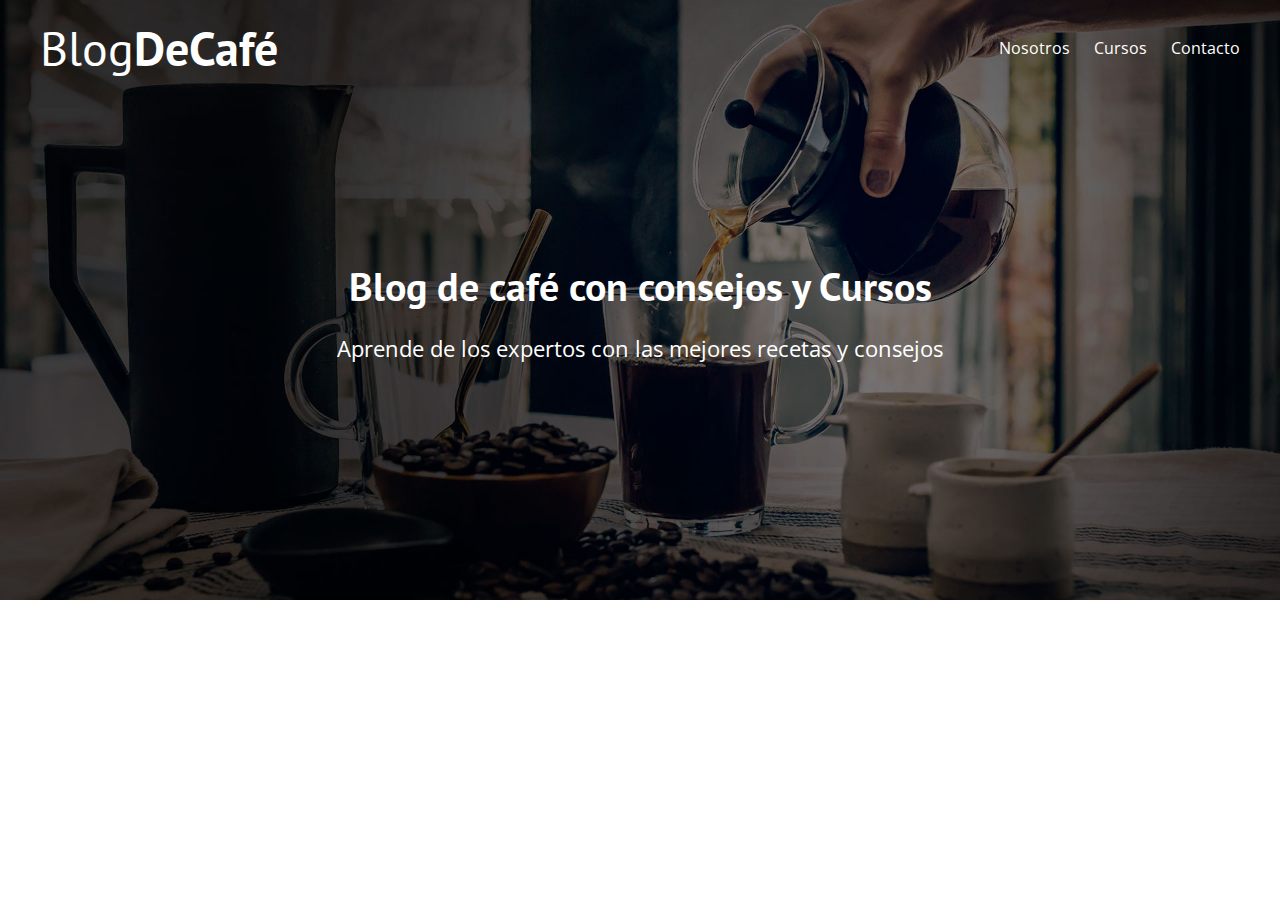
==== index.html @ 47571d79 "Subir archivos y Header terminado" ====
<!DOCTYPE html>
<html lang="es">
<head>
    <meta charset="UTF-8">
    <meta name="viewport" content="width=device-width, initial-scale=1.0">
    <meta http-equiv="X-UA-Compatible" content="ie=edge">
    <link href="https://fonts.googleapis.com/css?family=Open+Sans|PT+Sans:400,700" rel="stylesheet">
    <link rel="stylesheet" href="css/normalize.css">
    <link rel="stylesheet" href="css/estilos.css">
    <title>Café</title>
</head>
<body>
    <header class="site-header">
        <div class="contenedor">
            <div class="barra">
                <a href="/">
                    <h1 class="no-margin">Blog<span>DeCafé</span></h1>
                </a>
            
                <nav class="navegacion">
                    <a href="nosotros.html">Nosotros</a>
                    <a href="cursos.html">Cursos</a>
                    <a href="contacto.html">Contacto</a>
                </nav>
            </div><!--.barra-->
                <div class="texto-header centrar-texto">
                    <h2 class="no-margin">Blog de café con consejos y Cursos</h2>
                    <p class="no-margin">Aprende de los expertos con las mejores recetas y consejos</p>
                </div>      
        </div><!--.contenedor-->
    </header>    
</body>
</html>
---- css/estilos.css ----
/*
 
 Yb    dP    db    88""Yb 88    db    88""Yb 88     888888 .dP"Y8 
  Yb  dP    dPYb   88__dP 88   dPYb   88__dP 88     88__   `Ybo." 
   YbdP    dP__Yb  88"Yb  88  dP__Yb  88""Yb 88  .o 88""   o.`Y8b 
    YP    dP""""Yb 88  Yb 88 dP""""Yb 88oodP 88ood8 888888 8bodP' 
 
*/
:root {
    /* Colores */
    --textoHeader : #FFFFFF;
    /* Fuentes */
    --fuentePrimaria  : 'Open Sans', sans-serif;
    --fuenteSecundaria: 'PT Sans', sans-serif;
}
html {
    box-sizing: border-box;
    font-size: 62.5% /** 1rem = 10px **/
}
*,
*:before,
*:after {
    box-sizing: inherit;
}
body {
    font-family: var(--fuentePrimaria);
    font-size: 1.6rem;
    line-height: 2;
}
/*
 
  dP""b8 88      dP"Yb  88""Yb    db    88     888888 .dP"Y8 
 dP   `" 88     dP   Yb 88__dP   dPYb   88     88__   `Ybo." 
 Yb  "88 88  .o Yb   dP 88""Yb  dP__Yb  88  .o 88""   o.`Y8b 
  YboodP 88ood8  YbodP  88oodP dP""""Yb 88ood8 888888 8bodP' 
 
*/
.contenedor {
    max-width: 1200px;
    margin: 0 auto;
}
h1, h2, h3, h4 {
    font-family: var(--fuenteSecundaria);
}
h1 {
    font-size: 4.8rem;
}
h2 {
    font-size: 4rem;
}
h3 {
    font-size: 3.2rem;
}
h4 {
    font-size: 2.8rem;
}
img {
    max-width: 100%;
}
/*
 
 88   88 888888 88 88     88 8888b.     db    8888b.  888888 .dP"Y8 
 88   88   88   88 88     88  8I  Yb   dPYb    8I  Yb 88__   `Ybo." 
 Y8   8P   88   88 88  .o 88  8I  dY  dP__Yb   8I  dY 88""   o.`Y8b 
 `YbodP'   88   88 88ood8 88 8888Y"  dP""""Yb 8888Y"  888888 8bodP' 
 
*/
.centrar-texto {
    text-align: center;
}
.no-margin {
    margin: 0;
}
/*
 
 88  88 888888    db    8888b.  888888 88""Yb 
 88  88 88__     dPYb    8I  Yb 88__   88__dP 
 888888 88""    dP__Yb   8I  dY 88""   88"Yb  
 88  88 888888 dP""""Yb 8888Y"  888888 88  Yb 
 
*/
@media (min-width: 768px) {
    .barra {
        display: flex;
        justify-content: space-between;
        align-items: center;
    }
}
.site-header {
    background-image: url(../img/banner.jpg);
    background-repeat: no-repeat;
    background-position: center center;
    height: 60rem;
    background-size: cover;
}
.site-header a {
    color: var(--textoHeader);
    text-decoration: none;
}
.site-header h1 {
    text-align: center;
    font-weight: 400;
}
.site-header h1 span {
    font-weight: 700;
}
/* Navegación */
.navegacion a {
    text-align: center;
    display: block;
    font-size: 1.6rem;
}
@media (min-width: 768px) {
    .navegacion a {
        display: inline;
        margin-right: 2rem;
    }
    .navegacion a:last-of-type {
        margin: 0;
    }
}
/* Header texto */
.texto-header {
    color: var(--textoHeader);
    text-align: center;
    margin-top: 5rem;
}
@media (min-width: 768px) {
    .texto-header {
        margin-top: 15rem;
    }
}
.texto-header p {
    font-size: 2.2rem;
}
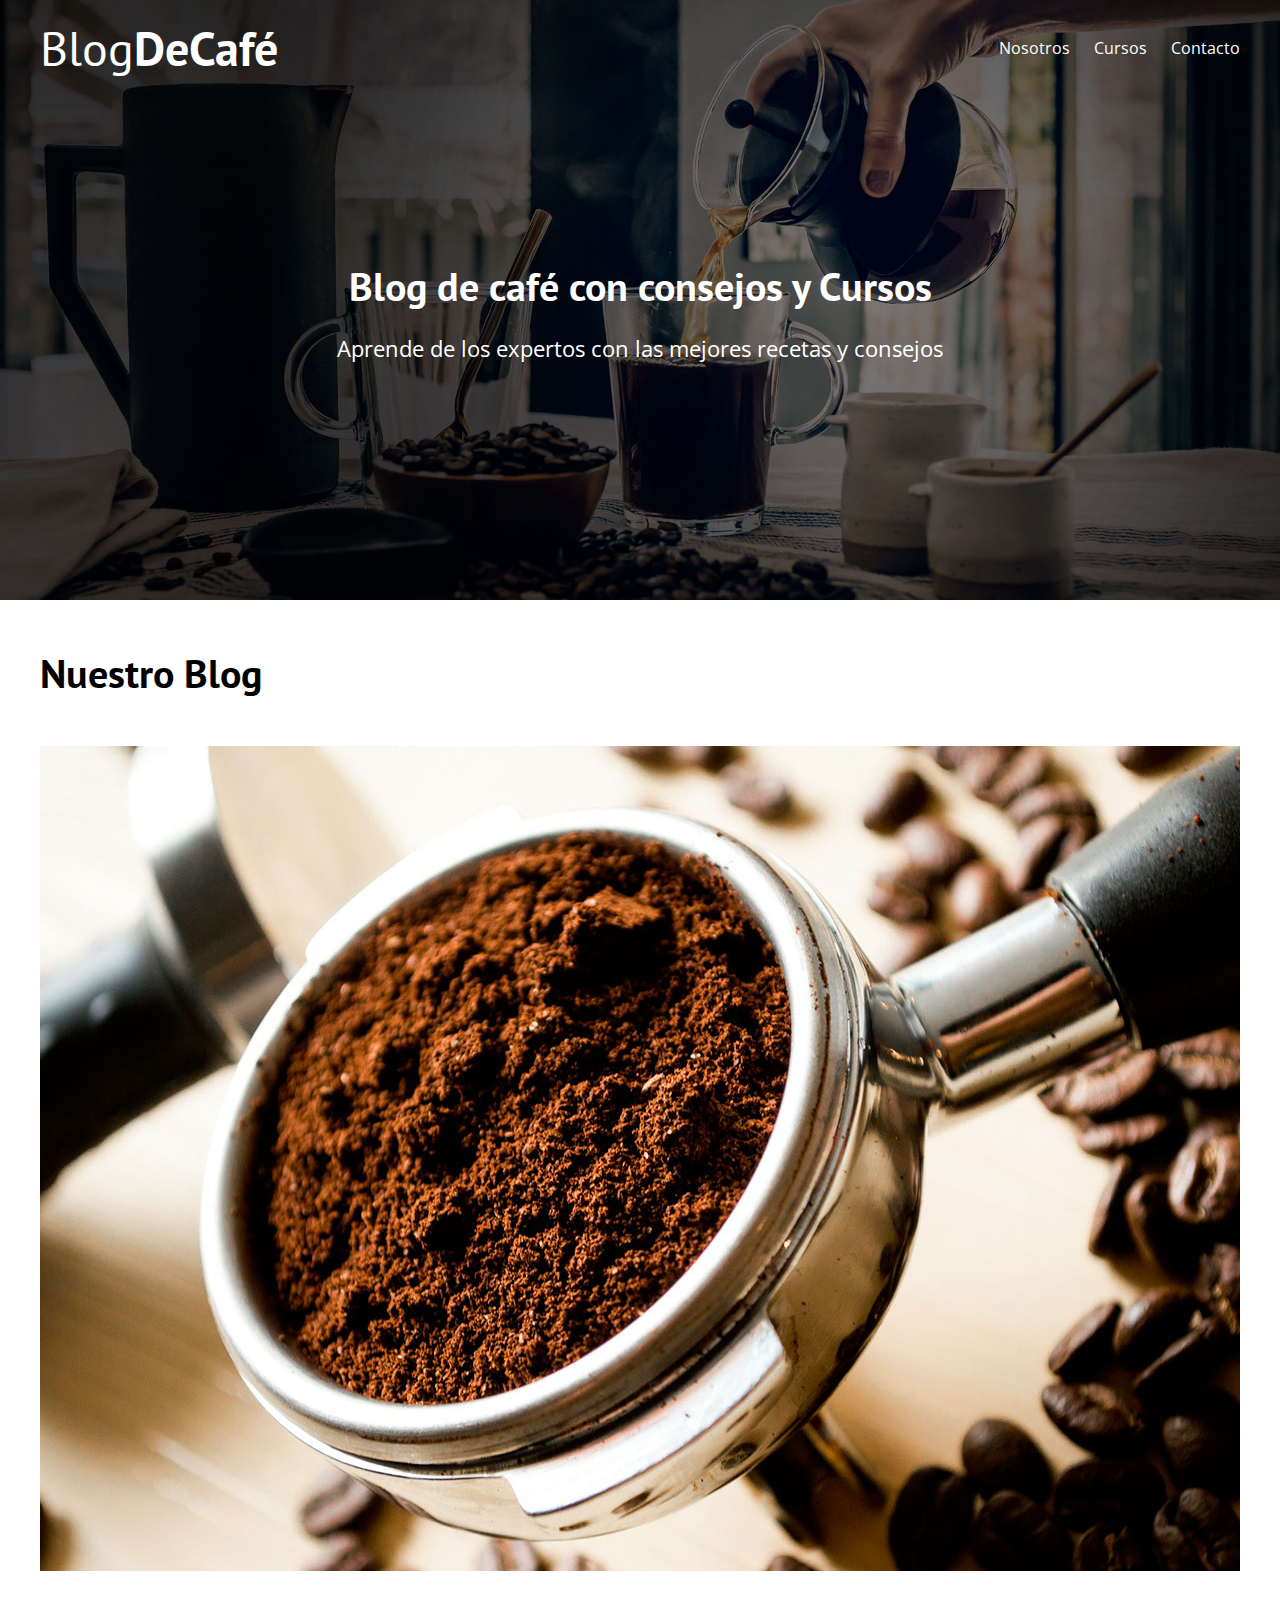
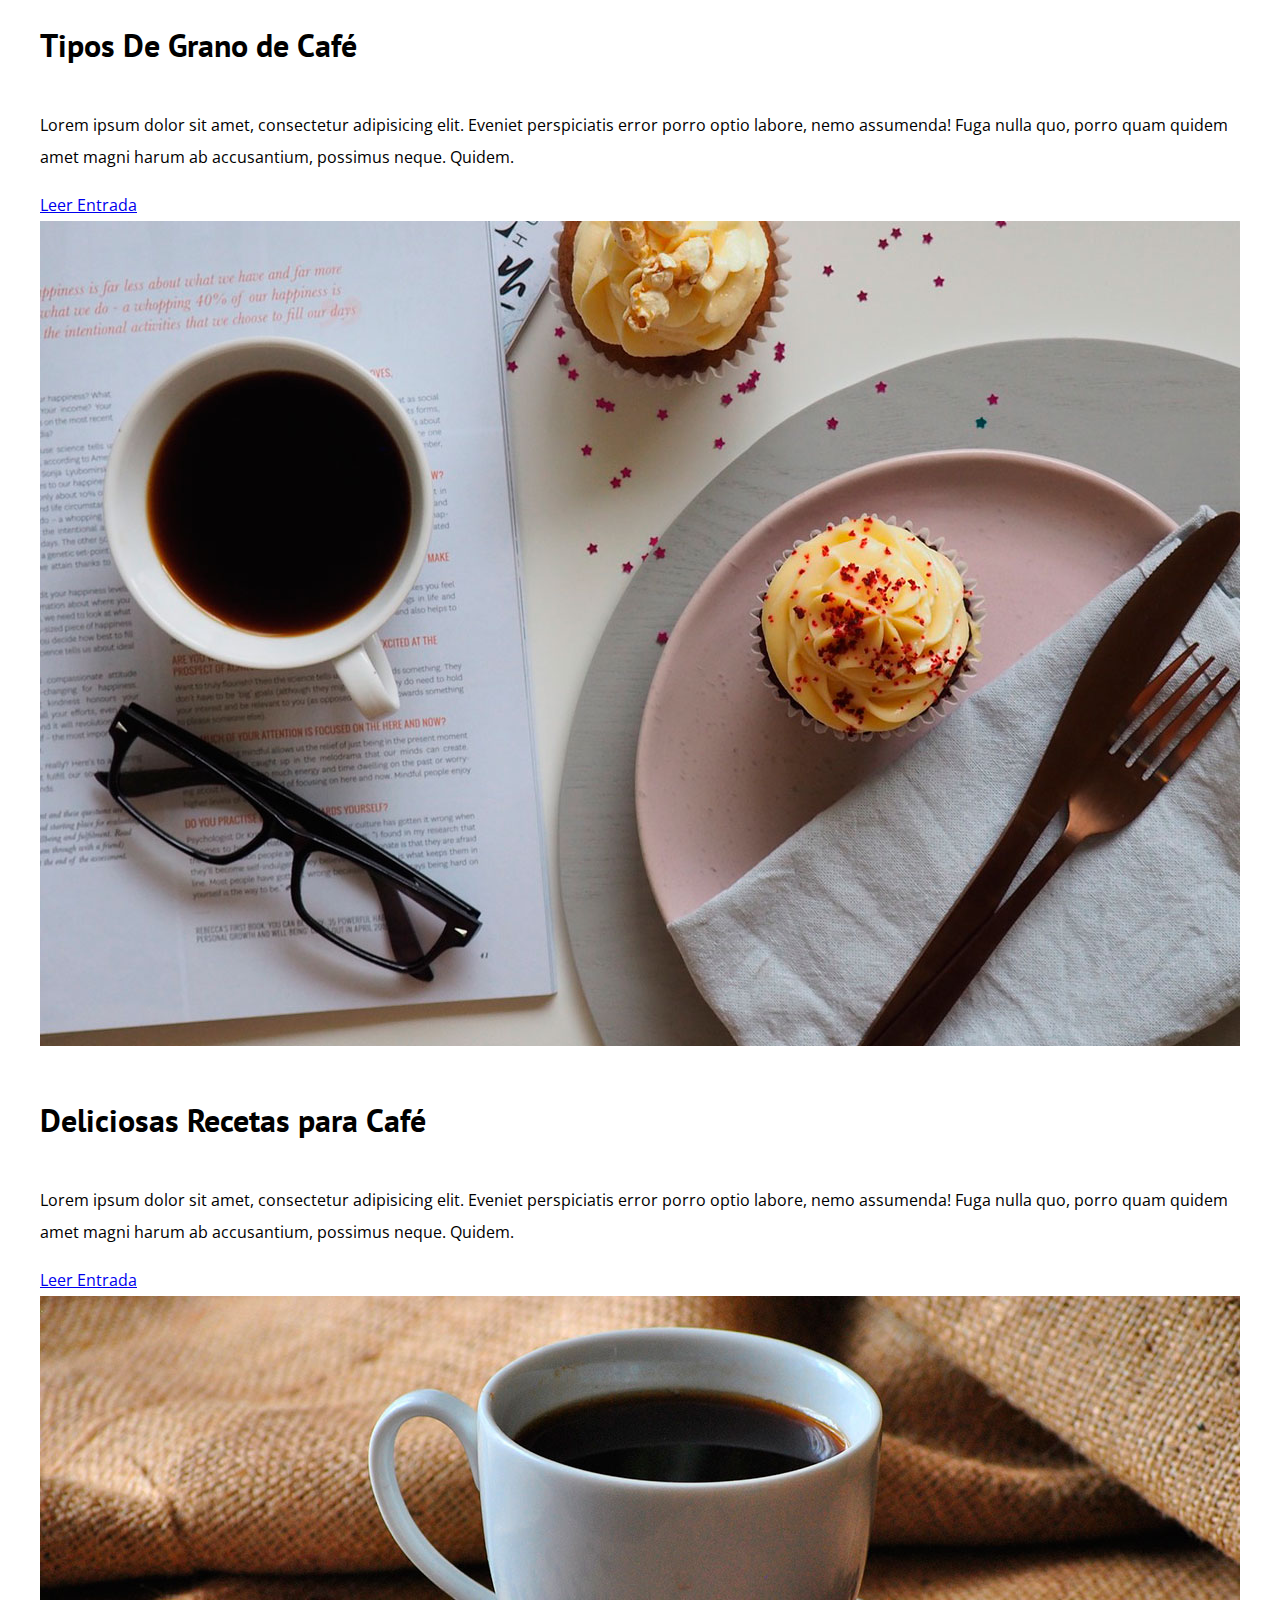
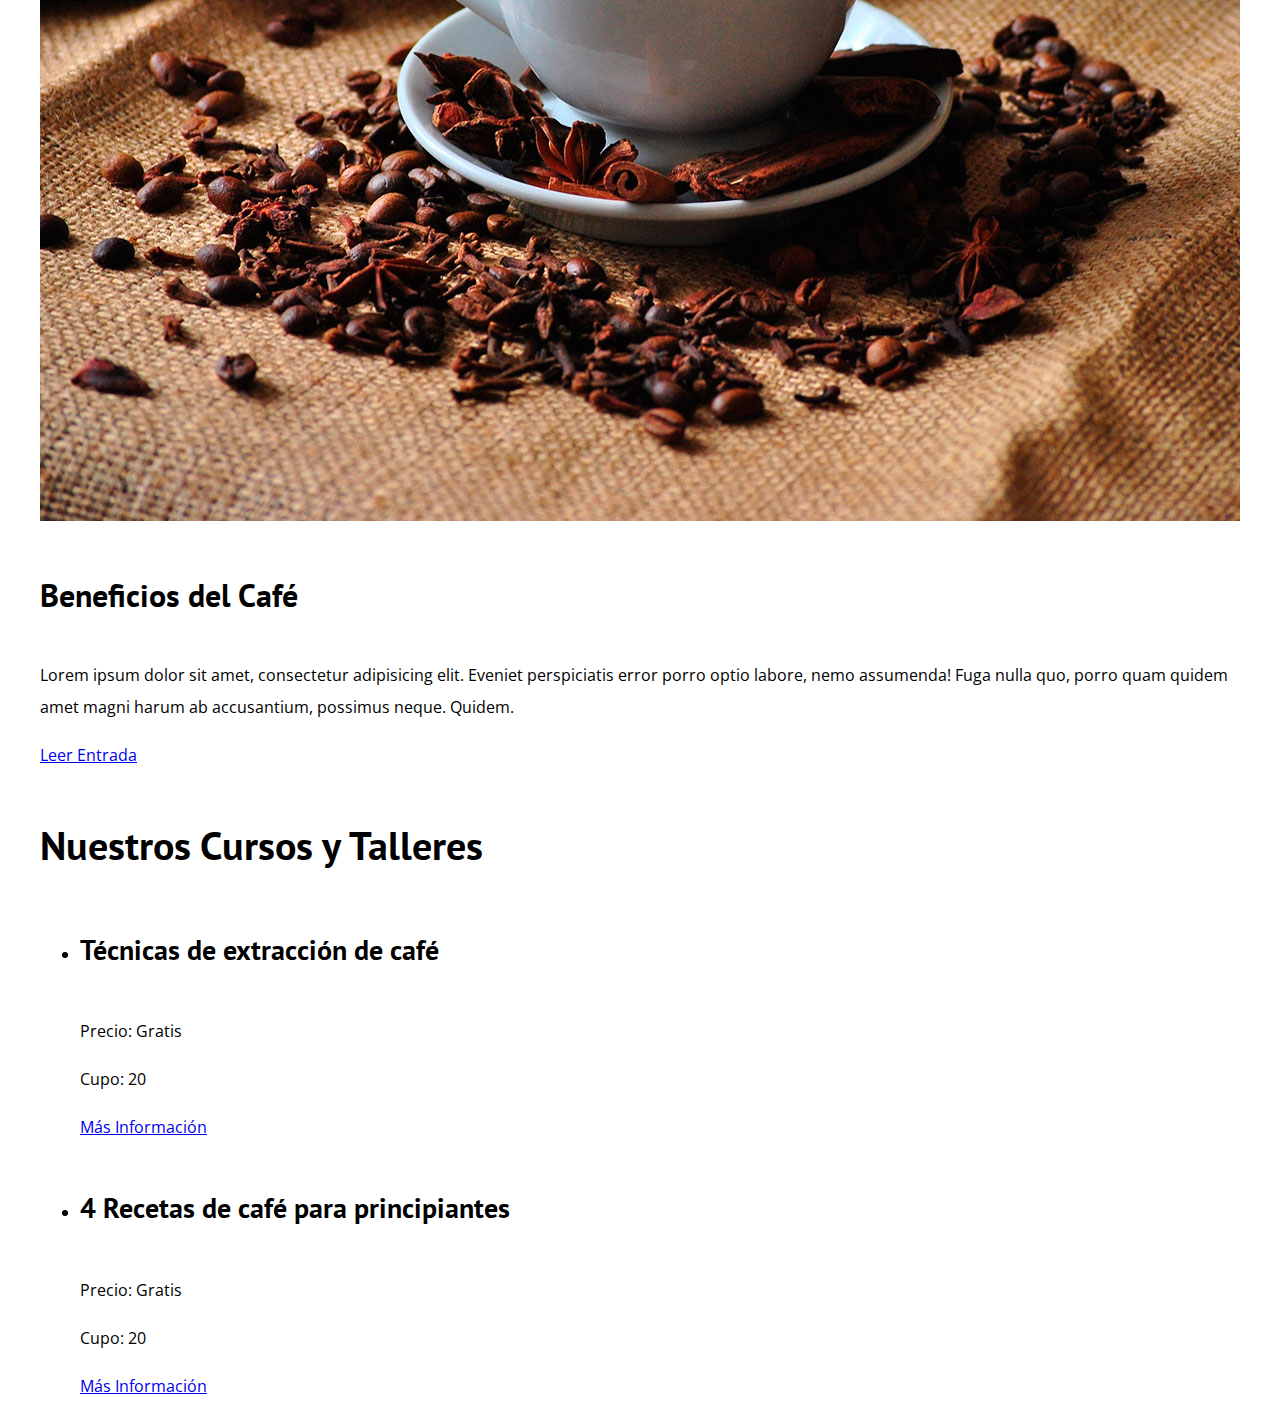
==== commit 9cf89756: "Contenido html blog" ====
--- a/index.html
+++ b/index.html
@@ -7,7 +7,7 @@
     <link href="https://fonts.googleapis.com/css?family=Open+Sans|PT+Sans:400,700" rel="stylesheet">
     <link rel="stylesheet" href="css/normalize.css">
     <link rel="stylesheet" href="css/estilos.css">
-    <title>Café</title>
+    <title>Café Express</title>
 </head>
 <body>
     <header class="site-header">
@@ -28,6 +28,59 @@
                     <p class="no-margin">Aprende de los expertos con las mejores recetas y consejos</p>
                 </div>      
         </div><!--.contenedor-->
-    </header>    
+    </header>
+    <div class="contenido-principal contenedor">
+        <main class="blog">
+            <h2>Nuestro Blog</h2>
+            <article class="entrada-blog">
+                <div class="imagen">
+                    <img src="img/blog1.jpg" alt="Imagen blog">
+                </div><!--.imagen-->
+                <div class="contenido-blog">
+                    <h3>Tipos De Grano de Café</h3>
+                    <p>Lorem ipsum dolor sit amet, consectetur adipisicing elit. Eveniet perspiciatis error porro optio labore, nemo assumenda! Fuga nulla quo, porro quam quidem amet magni harum ab accusantium, possimus neque. Quidem.</p>
+                    <a href="entrada.html" class="btn btn-primario">Leer Entrada</a>
+                </div>
+            </article>
+            <article class="entrada-blog">
+                <div class="imagen">
+                    <img src="img/blog2.jpg" alt="Imagen blog">
+                </div><!--.imagen-->
+                <div class="contenido-blog">
+                    <h3>Deliciosas Recetas para Café</h3>
+                    <p>Lorem ipsum dolor sit amet, consectetur adipisicing elit. Eveniet perspiciatis error porro optio labore, nemo assumenda! Fuga nulla quo, porro quam quidem amet magni harum ab accusantium, possimus neque. Quidem.</p>
+                    <a href="entrada.html" class="btn btn-primario">Leer Entrada</a>
+                </div>
+            </article>
+            <article class="entrada-blog">
+                <div class="imagen">
+                    <img src="img/blog3.jpg" alt="Imagen blog">
+                </div><!--.imagen-->
+                <div class="contenido-blog">
+                    <h3>Beneficios del  Café</h3>
+                    <p>Lorem ipsum dolor sit amet, consectetur adipisicing elit. Eveniet perspiciatis error porro optio labore, nemo assumenda! Fuga nulla quo, porro quam quidem amet magni harum ab accusantium, possimus neque. Quidem.</p>
+                    <a href="entrada.html" class="btn btn-primario">Leer Entrada</a>
+                </div>
+            </article>
+        </main>
+        <aside class="cursos">
+            <h2>Nuestros Cursos y Talleres</h2>
+
+            <ul class="cursos-lista">
+                <li class="curso">
+                    <h4>Técnicas de extracción de café</h4>
+                    <p>Precio: <span>Gratis</span></p>
+                    <p>Cupo: <span>20</span></p>
+                    <a href="cursos.html" class="btn btn-secundario">Más Información</a>
+                </li>
+                <li class="curso">
+                    <h4>4 Recetas de café para principiantes</h4>
+                    <p>Precio: <span>Gratis</span></p>
+                    <p>Cupo: <span>20</span></p>
+                    <a href="cursos.html" class="btn btn-secundario">Más Información</a>
+                </li>
+            </ul>
+        </aside>
+    </div>    
 </body>
 </html>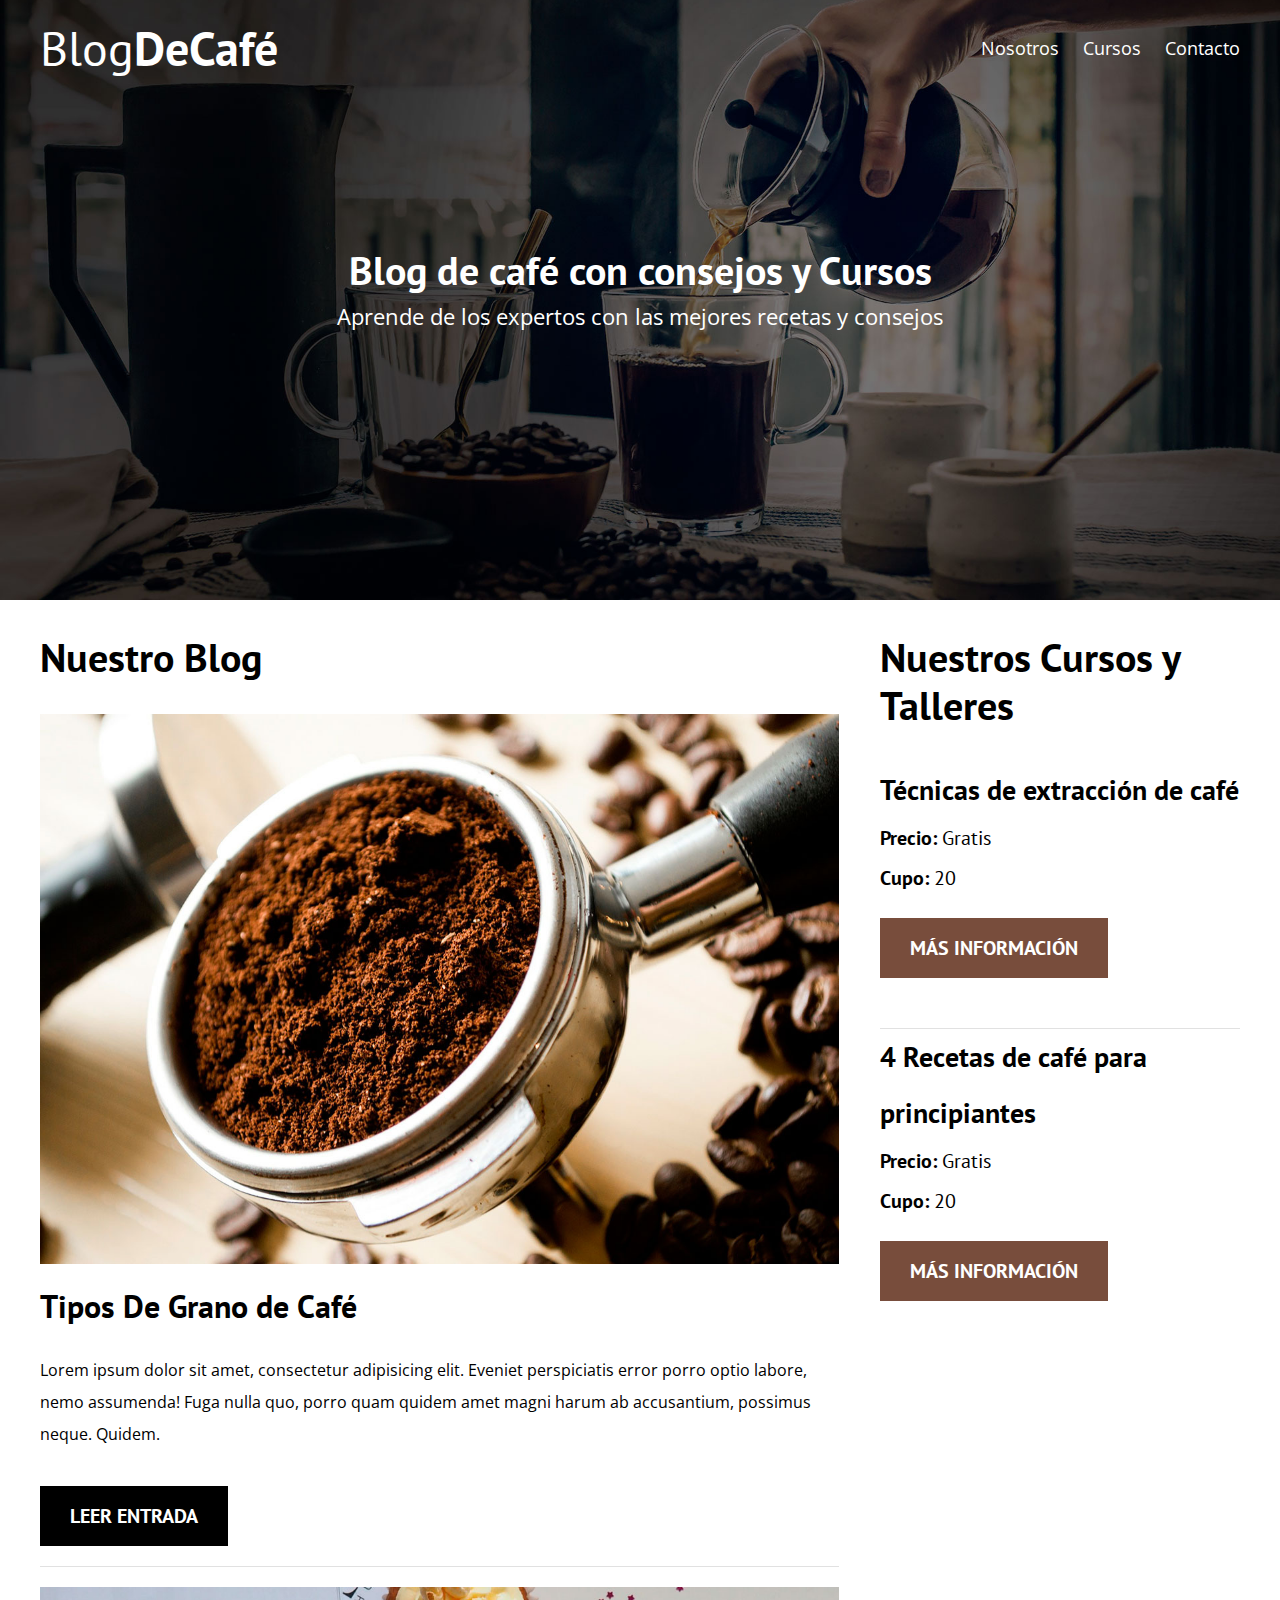
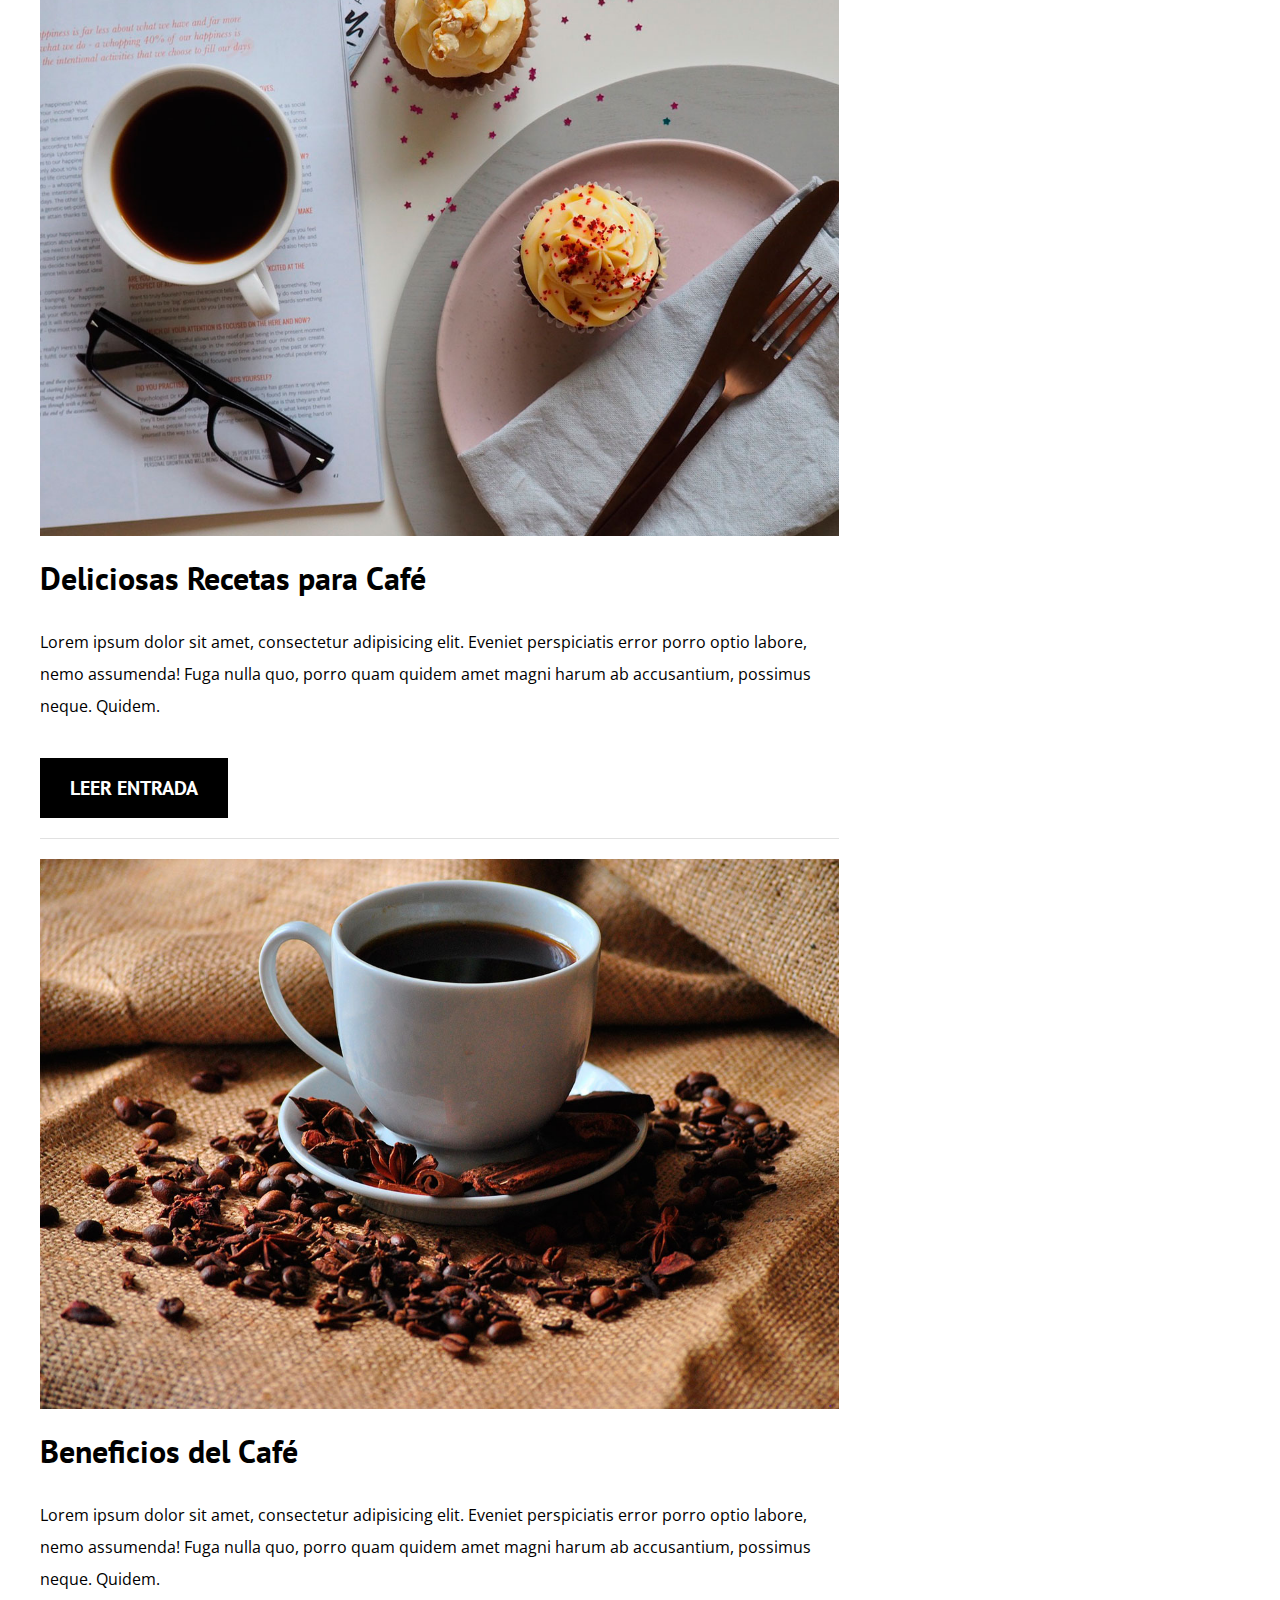
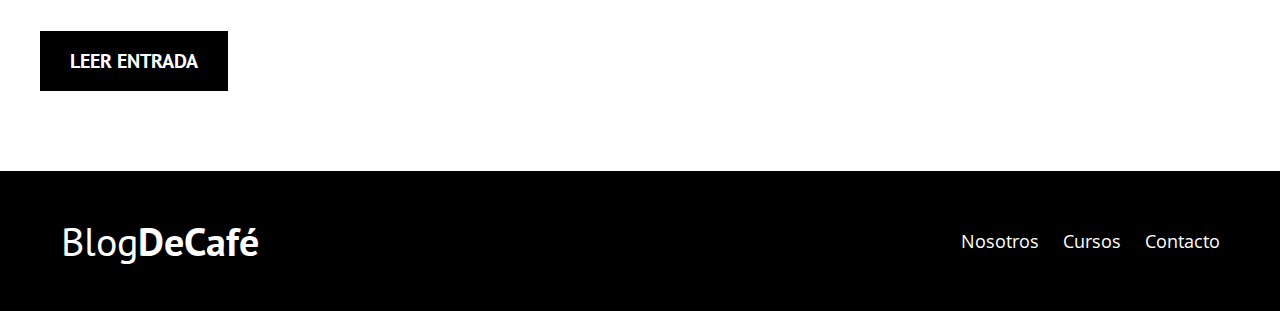
==== commit 4f0f7133: "Estilos css de la  pagina index.html" ====
--- a/index.html
+++ b/index.html
@@ -37,7 +37,7 @@
                     <img src="img/blog1.jpg" alt="Imagen blog">
                 </div><!--.imagen-->
                 <div class="contenido-blog">
-                    <h3>Tipos De Grano de Café</h3>
+                    <h3 class="no-margin">Tipos De Grano de Café</h3>
                     <p>Lorem ipsum dolor sit amet, consectetur adipisicing elit. Eveniet perspiciatis error porro optio labore, nemo assumenda! Fuga nulla quo, porro quam quidem amet magni harum ab accusantium, possimus neque. Quidem.</p>
                     <a href="entrada.html" class="btn btn-primario">Leer Entrada</a>
                 </div>
@@ -47,7 +47,7 @@
                     <img src="img/blog2.jpg" alt="Imagen blog">
                 </div><!--.imagen-->
                 <div class="contenido-blog">
-                    <h3>Deliciosas Recetas para Café</h3>
+                    <h3 class="no-margin">Deliciosas Recetas para Café</h3>
                     <p>Lorem ipsum dolor sit amet, consectetur adipisicing elit. Eveniet perspiciatis error porro optio labore, nemo assumenda! Fuga nulla quo, porro quam quidem amet magni harum ab accusantium, possimus neque. Quidem.</p>
                     <a href="entrada.html" class="btn btn-primario">Leer Entrada</a>
                 </div>
@@ -57,7 +57,7 @@
                     <img src="img/blog3.jpg" alt="Imagen blog">
                 </div><!--.imagen-->
                 <div class="contenido-blog">
-                    <h3>Beneficios del  Café</h3>
+                    <h3 class="no-margin">Beneficios del  Café</h3>
                     <p>Lorem ipsum dolor sit amet, consectetur adipisicing elit. Eveniet perspiciatis error porro optio labore, nemo assumenda! Fuga nulla quo, porro quam quidem amet magni harum ab accusantium, possimus neque. Quidem.</p>
                     <a href="entrada.html" class="btn btn-primario">Leer Entrada</a>
                 </div>
@@ -68,19 +68,32 @@
 
             <ul class="cursos-lista">
                 <li class="curso">
-                    <h4>Técnicas de extracción de café</h4>
-                    <p>Precio: <span>Gratis</span></p>
-                    <p>Cupo: <span>20</span></p>
+                    <h4 class="no-margin">Técnicas de extracción de café</h4>
+                    <p class="no-margin">Precio: <span>Gratis</span></p>
+                    <p class="no-margin">Cupo: <span>20</span></p>
                     <a href="cursos.html" class="btn btn-secundario">Más Información</a>
                 </li>
                 <li class="curso">
-                    <h4>4 Recetas de café para principiantes</h4>
-                    <p>Precio: <span>Gratis</span></p>
-                    <p>Cupo: <span>20</span></p>
+                    <h4 class="no-margin">4 Recetas de café para principiantes</h4>
+                    <p class="no-margin">Precio: <span>Gratis</span></p>
+                    <p class="no-margin">Cupo: <span>20</span></p>
                     <a href="cursos.html" class="btn btn-secundario">Más Información</a>
                 </li>
             </ul>
         </aside>
-    </div>    
+    </div><!--Contenido-principal-->
+    <footer class="site-footer">
+        <div class="contenedor">
+            <div class="barra">
+                <p class="no-margin">Blog<span>DeCafé</span></p>
+
+                <nav class="navegacion">
+                    <a href="nosotros.html">Nosotros</a>
+                    <a href="cursos.html">Cursos</a>
+                    <a href="contacto.html">Contacto</a>
+                </nav>
+            </div>
+        </div>
+    </footer>
 </body>
 </html>--- a/css/estilos.css
+++ b/css/estilos.css
@@ -8,7 +8,10 @@
 */
 :root {
     /* Colores */
-    --textoHeader : #FFFFFF;
+    --textoHeader    : #FFFFFF;
+    --lineaSeparador : #E1E1E1;
+    --botonPrimario  : #000000;
+    --botonSecundario: #784D3C;
     /* Fuentes */
     --fuentePrimaria  : 'Open Sans', sans-serif;
     --fuenteSecundaria: 'PT Sans', sans-serif;
@@ -37,6 +40,7 @@
 */
 .contenedor {
     max-width: 1200px;
+    width: 95%;
     margin: 0 auto;
 }
 h1, h2, h3, h4 {
@@ -47,6 +51,7 @@
 }
 h2 {
     font-size: 4rem;
+    line-height: 1.2;
 }
 h3 {
     font-size: 3.2rem;
@@ -70,6 +75,38 @@
 }
 .no-margin {
     margin: 0;
+}
+
+/*
+ 
+ 88""Yb  dP"Yb  888888  dP"Yb  88b 88 888888 .dP"Y8 
+ 88__dP dP   Yb   88   dP   Yb 88Yb88 88__   `Ybo." 
+ 88""Yb Yb   dP   88   Yb   dP 88 Y88 88""   o.`Y8b 
+ 88oodP  YbodP    88    YbodP  88  Y8 888888 8bodP' 
+ 
+*/
+.btn{
+    display: block;
+    padding: 1rem 3rem;
+    text-align: center;
+    margin: 2rem 0;
+    color: var(--textoHeader);
+    text-decoration: none;
+    font-family: var(--fuenteSecundaria);
+    font-weight: 700;
+    text-transform: uppercase;
+    font-size: 2rem;
+}
+@media (min-width: 768px) {
+    .btn {
+        display: inline-block;
+    }
+}
+.btn-primario{
+    background-color: var(--botonPrimario);
+}
+.btn-secundario{
+    background-color: var(--botonSecundario);
 }
 /*
  
@@ -108,7 +145,9 @@
 .navegacion a {
     text-align: center;
     display: block;
-    font-size: 1.6rem;
+    font-size: 1.8rem;
+    color: var(--textoHeader);
+    text-decoration: none;
 }
 @media (min-width: 768px) {
     .navegacion a {
@@ -133,3 +172,120 @@
 .texto-header p {
     font-size: 2.2rem;
 }
+
+/*
+ 
+  dP""b8  dP"Yb  88b 88          88""Yb 88""Yb 88 88b 88  dP""b8 88 88""Yb    db    88     
+ dP   `" dP   Yb 88Yb88 ________ 88__dP 88__dP 88 88Yb88 dP   `" 88 88__dP   dPYb   88     
+ Yb      Yb   dP 88 Y88 """""""" 88"""  88"Yb  88 88 Y88 Yb      88 88"""   dP__Yb  88  .o 
+  YboodP  YbodP  88  Y8          88     88  Yb 88 88  Y8  YboodP 88 88     dP""""Yb 88ood8 
+ 
+*/
+.contenido-principal{
+    display: flex;
+    flex-wrap: wrap;
+}
+
+.blog,
+.cursos {
+    /* flex-grow: 0;
+    flex-shrink: 0;
+    flex-basis: 100%; */
+    flex: 0 0 100% /*Es lo mismo que lo anterior pero resumido */
+}
+.cursos{
+    order: -1;
+}
+@media (min-width: 768px) {
+    .contenido-principal {
+        justify-content: space-between;
+    }
+    .blog {
+        flex-basis: 66.6%;
+    }
+    .cursos {
+        flex-basis: calc(33.3% - 4rem);
+        order: 2;
+    }
+}
+
+/*
+ 
+  dP"Yb  88""Yb  dP""b8 88  dP"Yb  88b 88    db    88     
+ dP   Yb 88__dP dP   `" 88 dP   Yb 88Yb88   dPYb   88     
+ Yb   dP 88"""  Yb      88 Yb   dP 88 Y88  dP__Yb  88  .o 
+  YbodP  88      YboodP 88  YbodP  88  Y8 dP""""Yb 88ood8 
+ 
+*/
+/* Otra manera de presentarlo con imagenes pequeñas*/
+/* .entrada-blog{
+    display: flex;
+    justify-content: space-between;
+}
+.entrada-blog .imagen {
+    flex: 0 0 40%;
+}
+.entrada-blog .contenido-blog{
+    flex: 0 0 calc(60% - 2rem)
+} */
+
+/* Ingresar una linea como separadaor */
+.entrada-blog {
+    margin-bottom: 2rem;
+    border-bottom: 1px solid var(--lineaSeparador);
+}
+.entrada-blog:last-of-type{
+    border: none;
+}
+
+/*
+ 
+  dP""b8 88   88 88""Yb .dP"Y8  dP"Yb  .dP"Y8     .dP"Y8 88 8888b.  888888 88""Yb    db    88""Yb 
+ dP   `" 88   88 88__dP `Ybo." dP   Yb `Ybo."     `Ybo." 88  8I  Yb 88__   88__dP   dPYb   88__dP 
+ Yb      Y8   8P 88"Yb  o.`Y8b Yb   dP o.`Y8b     o.`Y8b 88  8I  dY 88""   88""Yb  dP__Yb  88"Yb  
+  YboodP `YbodP' 88  Yb 8bodP'  YbodP  8bodP'     8bodP' 88 8888Y"  888888 88oodP dP""""Yb 88  Yb 
+ 
+*/
+.cursos-lista{
+    padding: 0;
+    list-style: none;
+}
+.curso{
+    padding-bottom: 3rem;
+    border-bottom: 1px solid var(--lineaSeparador);
+}
+.curso:last-of-type{
+    border: none;
+}
+.curso p{
+    font-family: var(--fuenteSecundaria);
+    font-weight: 700;
+    font-size: 2rem;
+}
+.curso span{
+    font-weight: 400;
+}
+
+/*
+ 
+ 888888  dP"Yb   dP"Yb  888888 888888 88""Yb 
+ 88__   dP   Yb dP   Yb   88   88__   88__dP 
+ 88""   Yb   dP Yb   dP   88   88""   88"Yb  
+ 88      YbodP   YbodP    88   888888 88  Yb 
+ 
+*/
+.site-footer{
+    background-color: var(--botonPrimario);
+    padding: 3rem;
+    margin-top: 4rem;
+}
+.site-footer p{
+    color: var(--textoHeader);
+    font-size: 4rem;
+    font-family: var(--fuenteSecundaria);
+    font-weight: 400;
+    text-align: center;
+}
+.site-footer p span{
+    font-weight: 700;
+}
